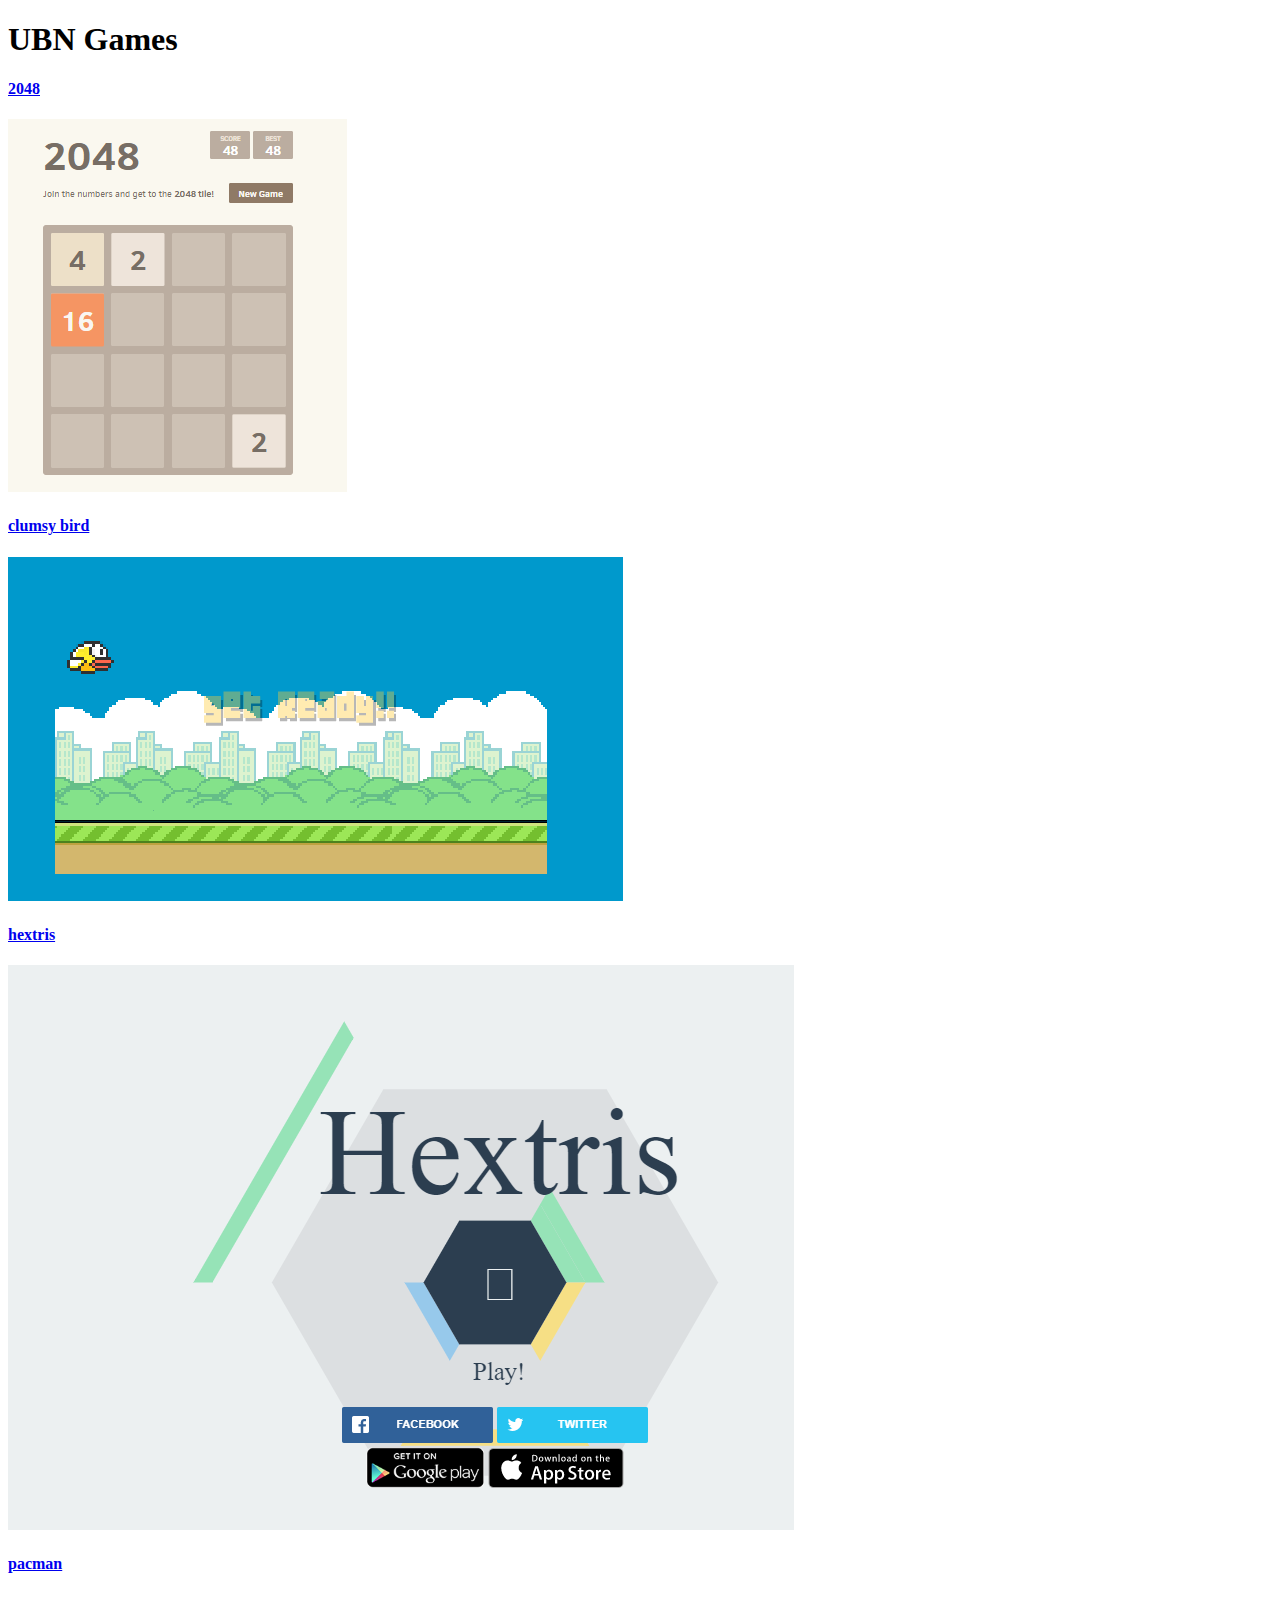
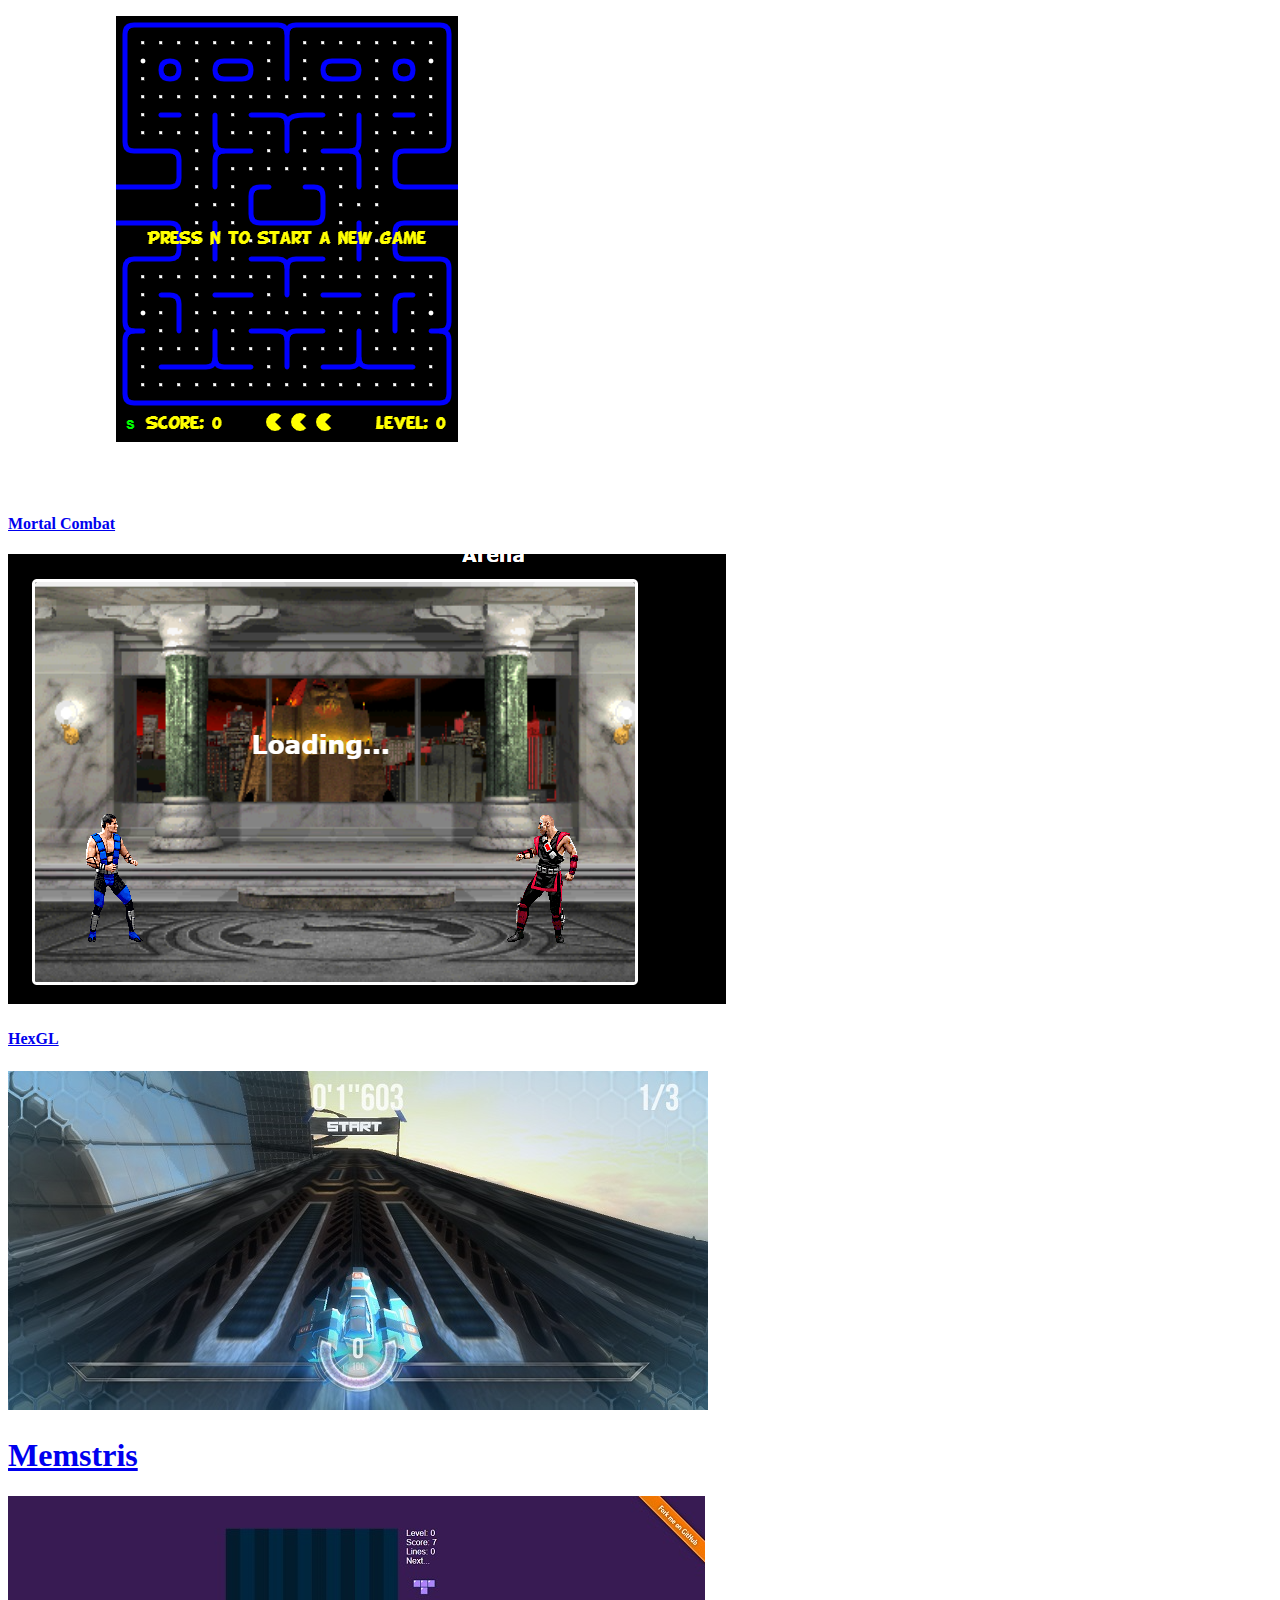
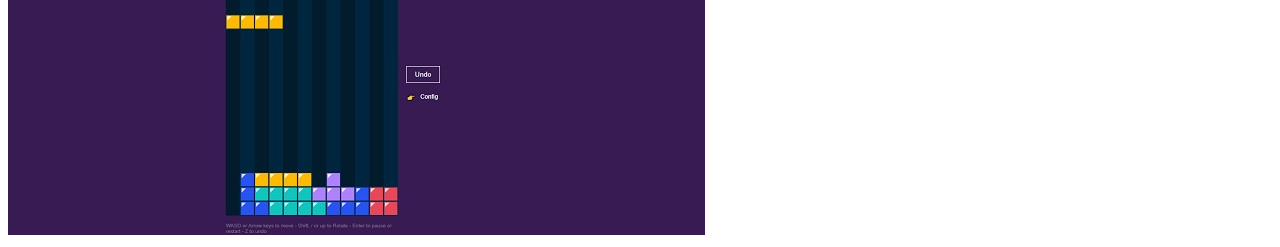
==== games.html @ 202555d0 "Add files via upload" ====
<!DOCTYPE html>
<html>

<head>
    <meta charset="UTF-8">
    <title>HTML Games</title>
    <link rel="stylesheet" href="css/style.css">
    <link rel="stylesheet" href="css/games.css">
</head>

<body>
    <h1>UBN Games</h1>
    <div id="game-list">
        <a href="games/2048/index.html">
            <h4>2048</h4>
            <img src="img/2048.png">
        </a>
        <a href="games/clumsybird/index.html">
            <h4>clumsy bird</h4>
            <img src="img/clumsybird.png">
        </a>
        <a href="games/hextris/index.html">
            <h4>hextris</h4>
            <img src="img/hextris.png">
        </a>
        <a href="games/pacman/index.html">
            <h4>pacman</h4>
            <img src="img/pacman.png">
        </a>
        <a  href="games/FirefoxQuest/game/index.html">
            <h4>Mortal Combat</h4>
            <img src="img/mortalcombat.png">
        </a>
        <!-- <a href="games/PixelDefense/index.html">
            <h4>Pixel Defense</h4>
            <img src="img/PlaceHolder.jpg">
        </a> -->
        <a href="games/HexGL/index.html">
            <h4>HexGL</h4>
            <img src="img/hexgl.png">
        </a>
        <a href="games/mimstris/index.backup.html">
            <h1>Memstris</h1>
            <img src="img/tetris.png">
        </a>
    </div>
</body>
</html>
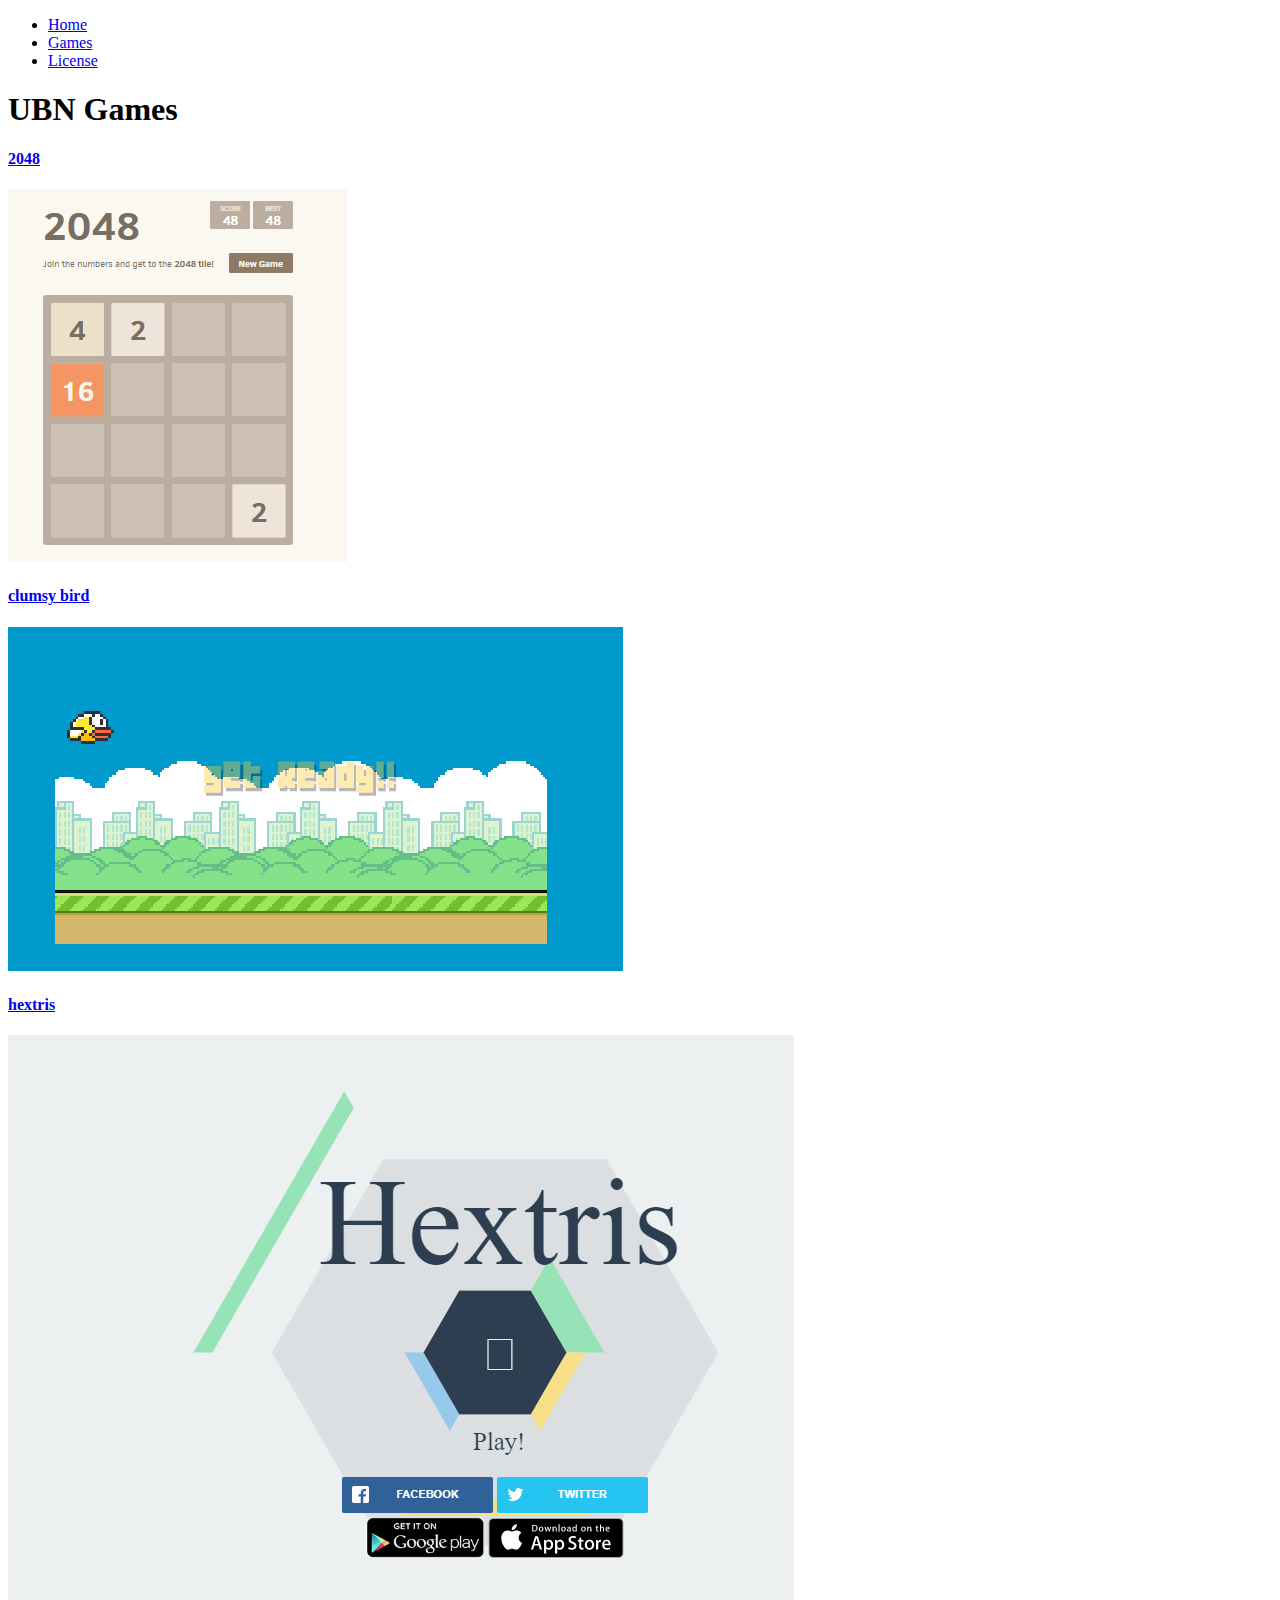
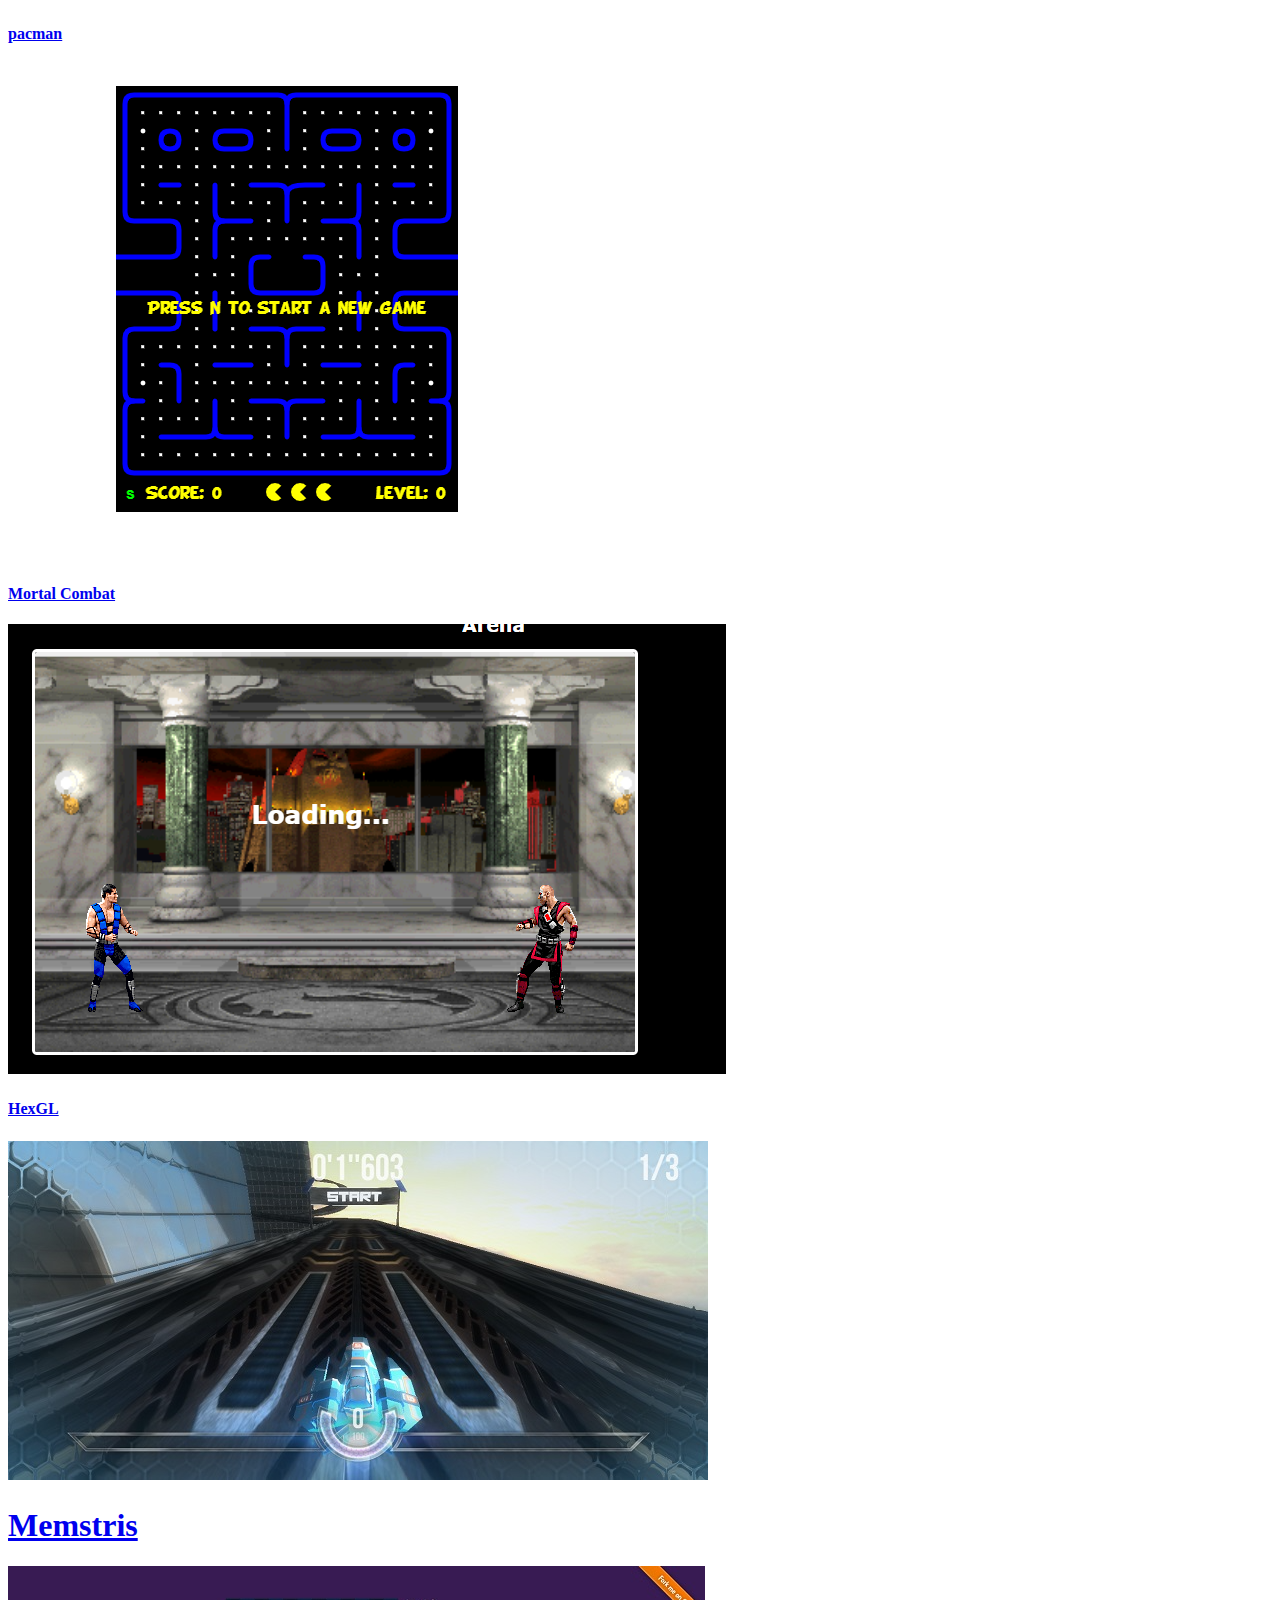
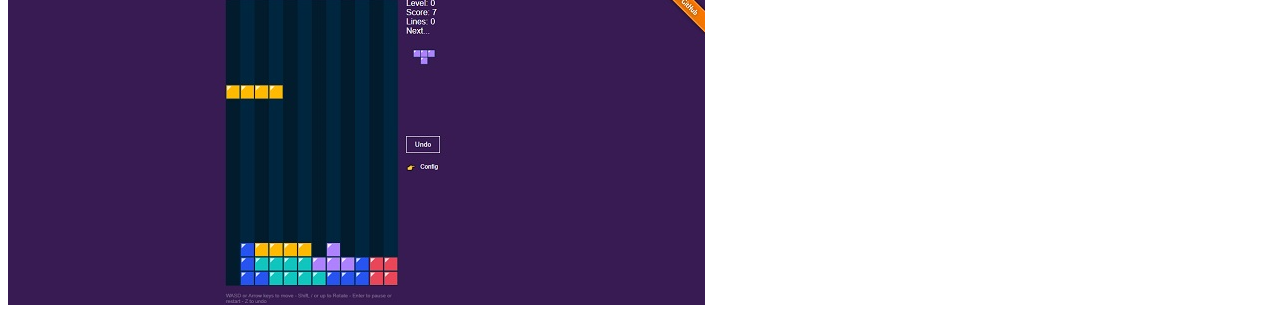
==== commit 368ec911: "Add files via upload" ====
--- a/games.html
+++ b/games.html
@@ -7,29 +7,37 @@
     <link rel="stylesheet" href="css/style.css">
     <link rel="stylesheet" href="css/games.css">
 </head>
-
+<header>
+        <div id='cssmenu'>
+                <ul>
+                    <li><a href='index.html'><span>Home</span></a></li>
+                    <li class='active'><a href='games.html'><span>Games</span></a></li>
+                    <li><a class="last" href='license.html'><span>License</span></a></li>
+                </ul>
+            </div>
+</header>
 <body>
     <h1>UBN Games</h1>
     <div id="game-list">
         <a href="games/2048/index.html">
             <h4>2048</h4>
-            <img src="img/2048.png">
+            <img class="preview" src="img/2048.png">
         </a>
         <a href="games/clumsybird/index.html">
             <h4>clumsy bird</h4>
-            <img src="img/clumsybird.png">
+            <img class="preview" src="img/clumsybird.png">
         </a>
         <a href="games/hextris/index.html">
             <h4>hextris</h4>
-            <img src="img/hextris.png">
+            <img class="preview" src="img/hextris.png">
         </a>
         <a href="games/pacman/index.html">
             <h4>pacman</h4>
-            <img src="img/pacman.png">
+            <img class="preview" src="img/pacman.png">
         </a>
         <a  href="games/FirefoxQuest/game/index.html">
             <h4>Mortal Combat</h4>
-            <img src="img/mortalcombat.png">
+            <img class="preview" src="img/mortalcombat.png">
         </a>
         <!-- <a href="games/PixelDefense/index.html">
             <h4>Pixel Defense</h4>
@@ -37,11 +45,11 @@
         </a> -->
         <a href="games/HexGL/index.html">
             <h4>HexGL</h4>
-            <img src="img/hexgl.png">
+            <img class="preview" src="img/hexgl.png">
         </a>
         <a href="games/mimstris/index.backup.html">
             <h1>Memstris</h1>
-            <img src="img/tetris.png">
+            <img class="preview" src="img/tetris.png">
         </a>
     </div>
 </body>
--- a/css/style.css
+++ b/css/style.css
@@ -0,0 +1,7 @@
+body {
+    color: rgb(0,0,0);
+}
+
+h1 a h2 h3 h4 h5 h6 p {
+    color: green;
+}--- a/css/games.css
+++ b/css/games.css
@@ -0,0 +1,8 @@
+.games-list {
+    color: white;
+}
+
+.games-list img {
+    height: 48px;
+    width: 48px;
+}